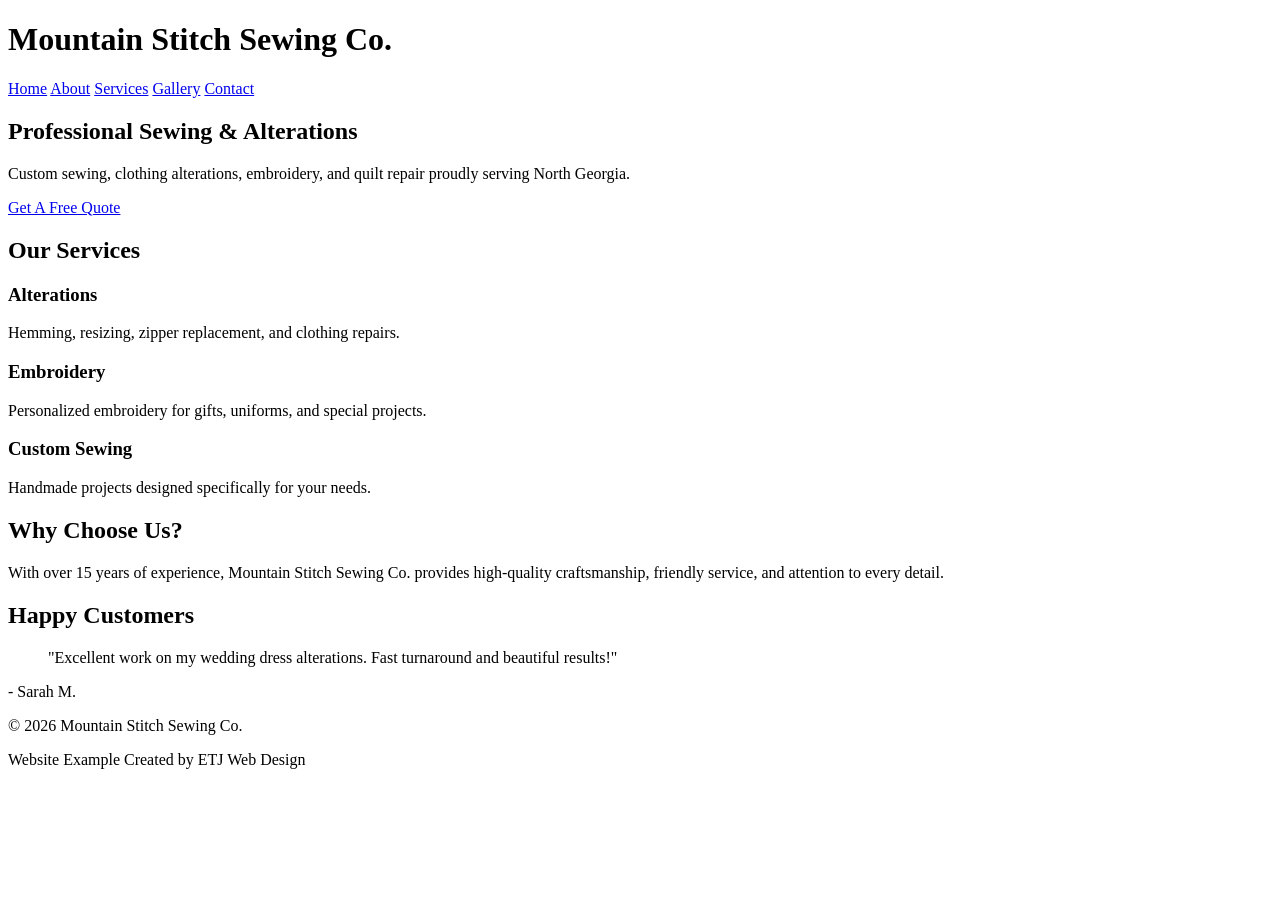
==== index.html @ 91f03889 "Create index.html" ====
<!DOCTYPE html>
<html lang="en">
<head>
<meta charset="UTF-8">
<meta name="viewport" content="width=device-width, initial-scale=1.0">
<title>Mountain Stitch Sewing Co.</title>
<link rel="stylesheet" href="style.css">
</head>
<body>

<header>
    <div class="container">
        <h1>Mountain Stitch Sewing Co.</h1>

        <nav>
            <a href="index.html">Home</a>
            <a href="about.html">About</a>
            <a href="services.html">Services</a>
            <a href="gallery.html">Gallery</a>
            <a href="contact.html">Contact</a>
        </nav>
    </div>
</header>

<section class="hero">
    <div class="container">
        <h2>Professional Sewing & Alterations</h2>

        <p>
            Custom sewing, clothing alterations, embroidery,
            and quilt repair proudly serving North Georgia.
        </p>

        <a href="contact.html" class="btn">Get A Free Quote</a>
    </div>
</section>

<section class="services-preview">
    <div class="container">

        <h2>Our Services</h2>

        <div class="cards">

            <div class="card">
                <h3>Alterations</h3>
                <p>
                    Hemming, resizing, zipper replacement,
                    and clothing repairs.
                </p>
            </div>

            <div class="card">
                <h3>Embroidery</h3>
                <p>
                    Personalized embroidery for gifts,
                    uniforms, and special projects.
                </p>
            </div>

            <div class="card">
                <h3>Custom Sewing</h3>
                <p>
                    Handmade projects designed specifically
                    for your needs.
                </p>
            </div>

        </div>

    </div>
</section>

<section class="about-preview">
    <div class="container">

        <h2>Why Choose Us?</h2>

        <p>
            With over 15 years of experience, Mountain Stitch
            Sewing Co. provides high-quality craftsmanship,
            friendly service, and attention to every detail.
        </p>

    </div>
</section>

<section class="testimonial">
    <div class="container">
        <h2>Happy Customers</h2>

        <blockquote>
            "Excellent work on my wedding dress alterations.
            Fast turnaround and beautiful results!"
        </blockquote>

        <p>- Sarah M.</p>
    </div>
</section>

<footer>
    <div class="container">
        <p>© 2026 Mountain Stitch Sewing Co.</p>
        <p>Website Example Created by ETJ Web Design</p>
    </div>
</footer>

</body>
</html>
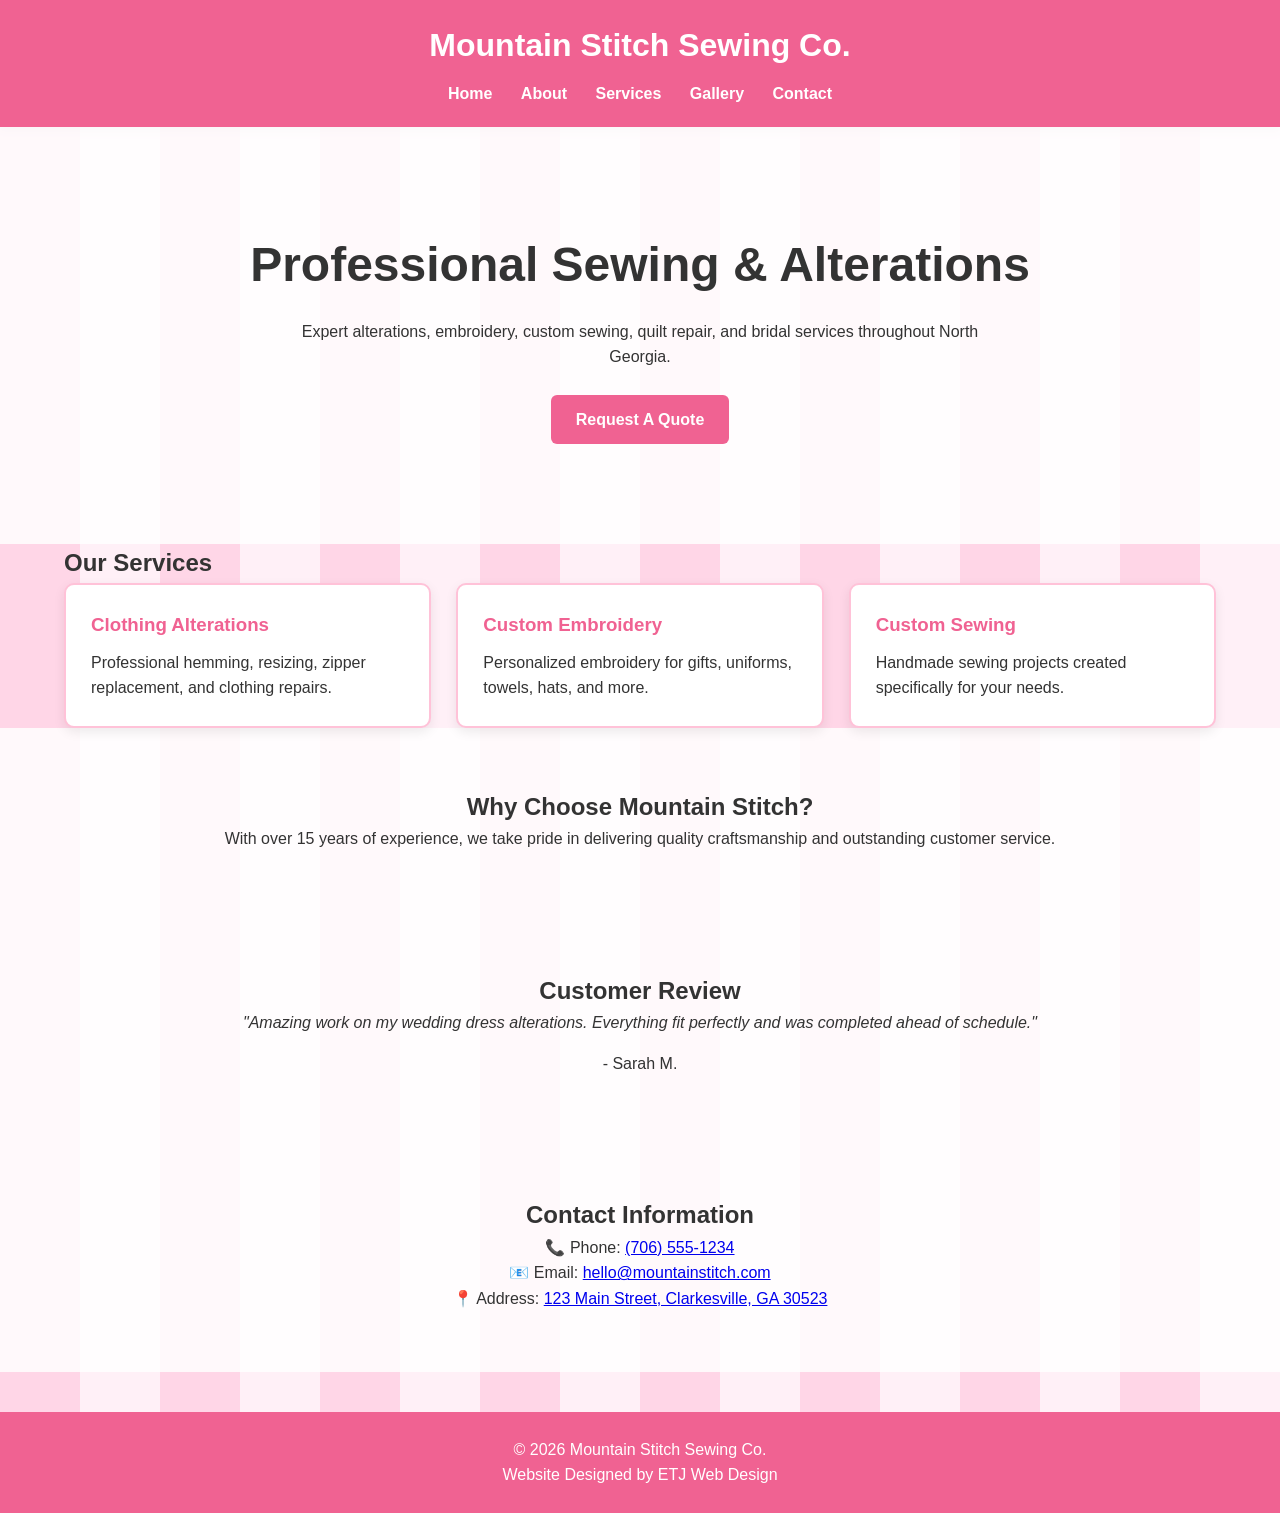
==== commit 95ed30e0: "Update index.html" ====
--- a/index.html
+++ b/index.html
@@ -27,11 +27,11 @@
         <h2>Professional Sewing & Alterations</h2>
 
         <p>
-            Custom sewing, clothing alterations, embroidery,
-            and quilt repair proudly serving North Georgia.
+            Expert alterations, embroidery, custom sewing,
+            quilt repair, and bridal services throughout North Georgia.
         </p>
 
-        <a href="contact.html" class="btn">Get A Free Quote</a>
+        <a href="contact.html" class="btn">Request A Quote</a>
     </div>
 </section>
 
@@ -43,25 +43,25 @@
         <div class="cards">
 
             <div class="card">
-                <h3>Alterations</h3>
+                <h3>Clothing Alterations</h3>
                 <p>
-                    Hemming, resizing, zipper replacement,
+                    Professional hemming, resizing, zipper replacement,
                     and clothing repairs.
                 </p>
             </div>
 
             <div class="card">
-                <h3>Embroidery</h3>
+                <h3>Custom Embroidery</h3>
                 <p>
-                    Personalized embroidery for gifts,
-                    uniforms, and special projects.
+                    Personalized embroidery for gifts, uniforms,
+                    towels, hats, and more.
                 </p>
             </div>
 
             <div class="card">
                 <h3>Custom Sewing</h3>
                 <p>
-                    Handmade projects designed specifically
+                    Handmade sewing projects created specifically
                     for your needs.
                 </p>
             </div>
@@ -74,12 +74,11 @@
 <section class="about-preview">
     <div class="container">
 
-        <h2>Why Choose Us?</h2>
+        <h2>Why Choose Mountain Stitch?</h2>
 
         <p>
-            With over 15 years of experience, Mountain Stitch
-            Sewing Co. provides high-quality craftsmanship,
-            friendly service, and attention to every detail.
+            With over 15 years of experience, we take pride in
+            delivering quality craftsmanship and outstanding customer service.
         </p>
 
     </div>
@@ -87,21 +86,50 @@
 
 <section class="testimonial">
     <div class="container">
-        <h2>Happy Customers</h2>
+
+        <h2>Customer Review</h2>
 
         <blockquote>
-            "Excellent work on my wedding dress alterations.
-            Fast turnaround and beautiful results!"
+            "Amazing work on my wedding dress alterations.
+            Everything fit perfectly and was completed ahead of schedule."
         </blockquote>
 
         <p>- Sarah M.</p>
+
+    </div>
+</section>
+
+<section class="about-preview">
+    <div class="container">
+
+        <h2>Contact Information</h2>
+
+        <p>
+            📞 Phone:
+            <a href="tel:17065551234">(706) 555-1234</a>
+        </p>
+
+        <p>
+            📧 Email:
+            <a href="mailto:hello@mountainstitch.com">
+                hello@mountainstitch.com
+            </a>
+        </p>
+
+        <p>
+            📍 Address:
+            <a href="https://maps.google.com/?q=Clarkesville+Georgia" target="_blank">
+                123 Main Street, Clarkesville, GA 30523
+            </a>
+        </p>
+
     </div>
 </section>
 
 <footer>
     <div class="container">
         <p>© 2026 Mountain Stitch Sewing Co.</p>
-        <p>Website Example Created by ETJ Web Design</p>
+        <p>Website Designed by ETJ Web Design</p>
     </div>
 </footer>
 
--- a/style.css
+++ b/style.css
@@ -0,0 +1,211 @@
+*{
+    margin:0;
+    padding:0;
+    box-sizing:border-box;
+}
+
+body{
+    font-family:Arial,sans-serif;
+    line-height:1.6;
+    color:#333;
+
+    background:repeating-linear-gradient(
+        90deg,
+        #ffd6e7 0px,
+        #ffd6e7 80px,
+        #fff0f7 80px,
+        #fff0f7 160px
+    );
+}
+
+.container{
+    width:90%;
+    max-width:1200px;
+    margin:auto;
+}
+
+header{
+    background:#f06292;
+    color:white;
+    padding:20px 0;
+    text-align:center;
+    box-shadow:0 2px 10px rgba(0,0,0,.15);
+}
+
+header h1{
+    margin-bottom:10px;
+}
+
+nav a{
+    color:white;
+    text-decoration:none;
+    margin:0 12px;
+    font-weight:bold;
+}
+
+nav a:hover{
+    text-decoration:underline;
+}
+
+.hero{
+    text-align:center;
+    padding:100px 20px;
+    background:rgba(255,255,255,.85);
+}
+
+.hero h2{
+    font-size:3rem;
+    margin-bottom:15px;
+}
+
+.hero p{
+    max-width:700px;
+    margin:auto;
+    margin-bottom:25px;
+}
+
+.btn{
+    display:inline-block;
+    background:#f06292;
+    color:white;
+    text-decoration:none;
+    padding:12px 25px;
+    border:none;
+    border-radius:6px;
+    cursor:pointer;
+    font-weight:bold;
+}
+
+.btn:hover{
+    opacity:.9;
+}
+
+.page-header{
+    text-align:center;
+    padding:60px 20px;
+    background:rgba(255,255,255,.85);
+}
+
+.page-header h2{
+    font-size:2.5rem;
+    margin-bottom:10px;
+}
+
+.content{
+    padding:50px 0;
+}
+
+.cards{
+    display:grid;
+    grid-template-columns:repeat(auto-fit,minmax(250px,1fr));
+    gap:25px;
+}
+
+.card{
+    background:white;
+    padding:25px;
+    border-radius:10px;
+    border:2px solid #ffc2d8;
+    box-shadow:0 4px 12px rgba(0,0,0,.08);
+}
+
+.card h3{
+    margin-bottom:10px;
+    color:#f06292;
+}
+
+.about-preview,
+.testimonial{
+    padding:60px 0;
+    text-align:center;
+    background:rgba(255,255,255,.85);
+}
+
+.testimonial blockquote{
+    font-style:italic;
+    margin-bottom:15px;
+}
+
+.gallery-grid{
+    display:grid;
+    grid-template-columns:repeat(auto-fit,minmax(300px,1fr));
+    gap:25px;
+}
+
+.gallery-item{
+    background:white;
+    border-radius:10px;
+    overflow:hidden;
+    box-shadow:0 4px 12px rgba(0,0,0,.1);
+}
+
+.gallery-item img{
+    width:100%;
+    height:250px;
+    object-fit:cover;
+}
+
+.gallery-item h3{
+    text-align:center;
+    padding:15px;
+    color:#f06292;
+}
+
+.contact-form{
+    background:white;
+    padding:30px;
+    border-radius:10px;
+    max-width:700px;
+    margin:auto;
+    box-shadow:0 4px 12px rgba(0,0,0,.1);
+}
+
+.contact-form label{
+    display:block;
+    margin-top:15px;
+    margin-bottom:5px;
+    font-weight:bold;
+}
+
+.contact-form input,
+.contact-form textarea{
+    width:100%;
+    padding:12px;
+    border:1px solid #ddd;
+    border-radius:6px;
+}
+
+.contact-form button{
+    margin-top:20px;
+}
+
+footer{
+    background:#f06292;
+    color:white;
+    text-align:center;
+    padding:25px;
+    margin-top:40px;
+}
+
+ul{
+    margin-top:15px;
+    padding-left:20px;
+}
+
+li{
+    margin-bottom:8px;
+}
+
+@media(max-width:768px){
+
+    .hero h2{
+        font-size:2rem;
+    }
+
+    nav{
+        display:flex;
+        flex-direction:column;
+        gap:10px;
+    }
+
+}
